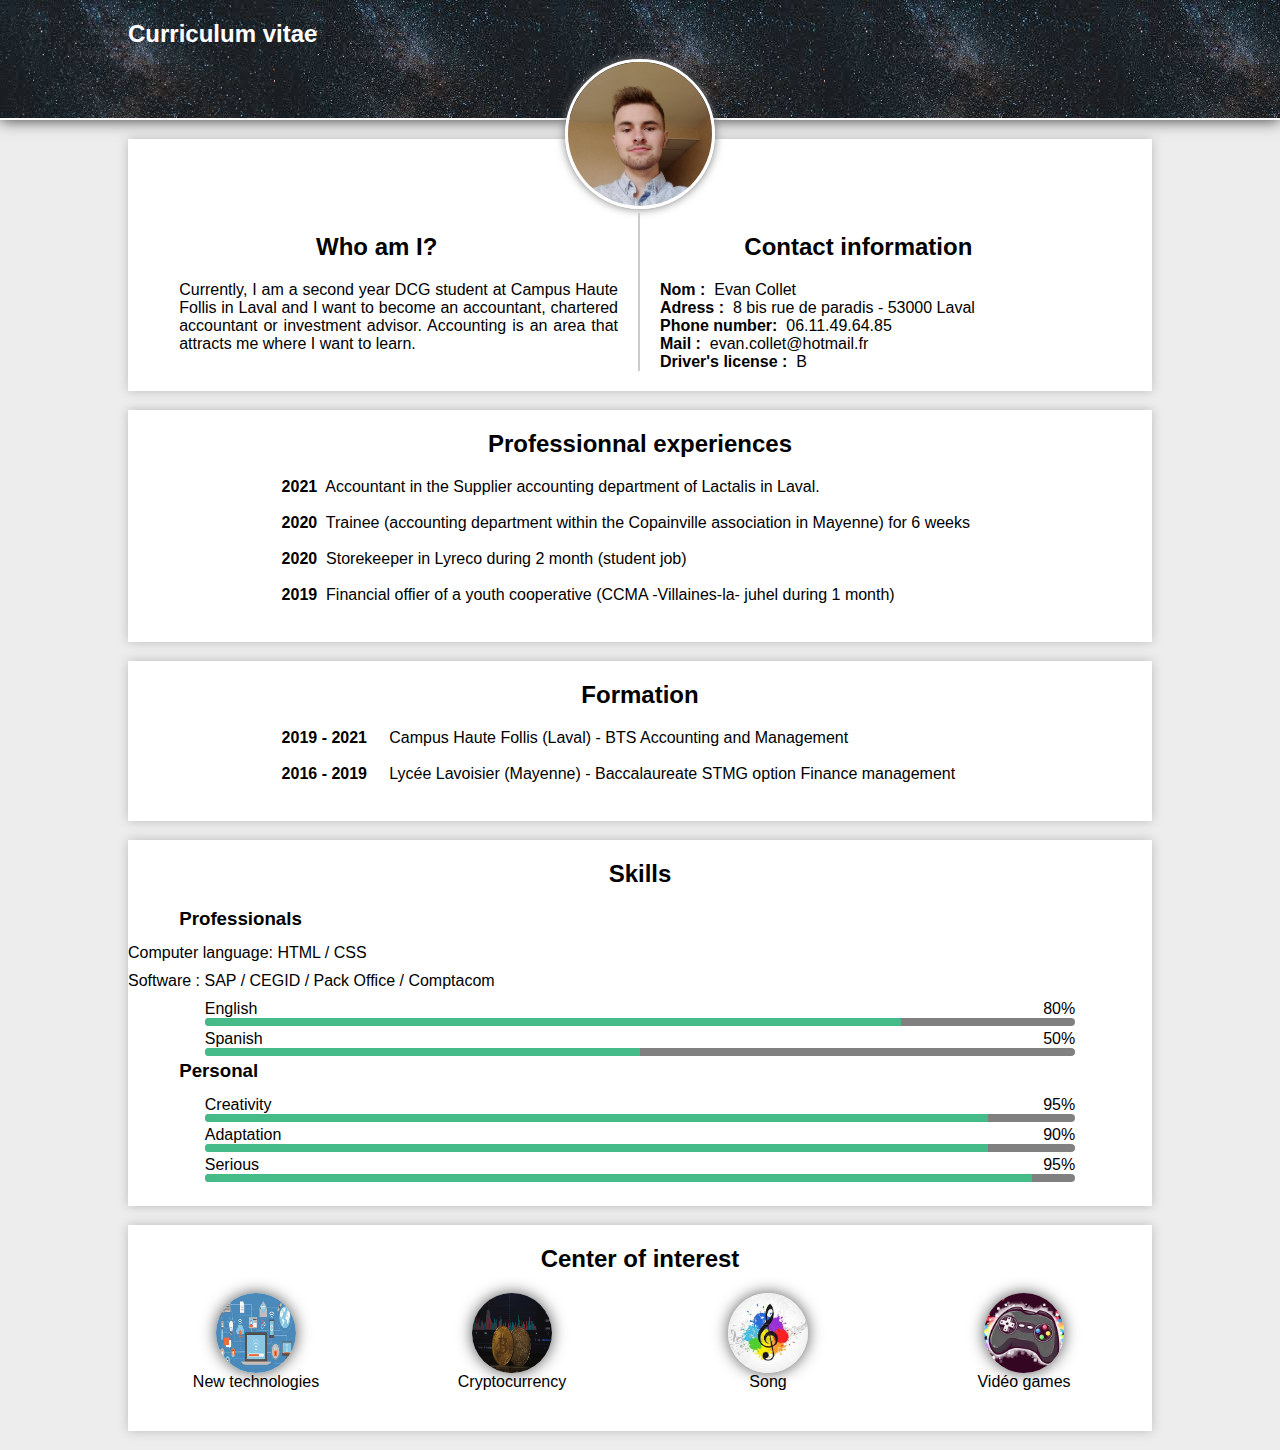
==== index.html @ a4a12fb4 "Rename cvanglais.html to index.html" ====
<!DOCTYPE html>
<html>
<head>
    <title>CV de Evan Collet</title>
    <meta charset="utf-8">
    <meta name="viewport"
          content="width=device-width, initial-scale=1, user-scalable=no">
    <link rel="stylesheet" href="anglaiscss.css">
</head>
<body>
    <header>
        <h1>Curriculum vitae</h1>
    </header>
    
    <section>
        <div class="photo">
            <img src="testcvv.jpg" alt="Photo-de-profil">
        </div>
        <div class="prez">
            <h2> Who am I?</h2>
            <p>Currently, I am a second year DCG student at Campus Haute Follis in Laval and I want to become an accountant, chartered accountant or investment advisor. Accounting is an area that attracts me where I want to learn.</p>
        </div>
        <div class="contact">
            <h2>Contact information</h2>
            <div class="contact-flex">
                <strong><p>Nom : </p></strong>
                   <p>&nbsp Evan Collet</p>
            </div>
            <div class="contact-flex">
                <strong><p>Adress : </p></strong>
                   <p>&nbsp  8 bis rue de paradis - 53000 Laval</p>
            </div>
            <div class="contact-flex">
                <strong><p>Phone number: </p></strong>
                   <p>&nbsp  06.11.49.64.85</p>
            </div>
            <div class="contact-flex">
               <strong> <p>Mail : </p> </strong>
                   <p>&nbsp  <a href="mailto:evan.collet@hotmail.fr">evan.collet@hotmail.fr</a></p>
            </div>
            <div class="contact-flex">
                <strong><p>Driver's license : </p></strong>
                   <p>&nbsp  B</p>
            </div>
            
        </div>
    </section>
    
    <section>
        <h2> Professionnal experiences</h2>
            <div class="exp-desc">
                <p><strong>2021</strong>&nbsp Accountant in the Supplier accounting department of Lactalis in Laval.</p></br>
            </div>
            
            <div class="exp-desc">
                <p><strong>2020</strong>&nbsp Trainee (accounting department within the Copainville association in Mayenne) for 6 weeks</p></br>
            </div>
            <div class="exp-desc">
                <p><strong>2020</strong>&nbsp Storekeeper in Lyreco during 2 month (student job) </p></br>
            </div>
        <div class="exp-desc">
       <p><strong>2019</strong>&nbsp Financial offier of a youth cooperative (CCMA -Villaines-la- juhel during 1 month) </p></br>
    </div>
    </section>
    
    <section>
        <h2>Formation</h2>
            <div class="exp-info">
                <p> <strong> 2019 - 2021 </strong> &nbsp &nbsp Campus Haute Follis (Laval) - BTS Accounting and Management </p></br>
            </div>
            <div class="exp-info">
                <p> <strong> 2016 - 2019 </strong> &nbsp &nbsp Lycée Lavoisier (Mayenne) - Baccalaureate STMG option Finance management</p></br>
            </div>
    </section>
    
    <section>
        <h2> Skills</h2>
        <h3 class="h3gauche">Professionals</h3></br></br>
        <div class="comp">
            <p> Computer language: HTML / CSS</p>
        </div>
        <div class="comp">
            <p> Software : SAP / CEGID / Pack Office / Comptacom </p>
        </div>
        <div class="comp2">
            <p>English</p>
            <p>80%</p>
            <div class="conteneur-barre2"><span class="barre c50"></span></div>
        </div>
        <div class="comp2">
            <p>Spanish</p>
            <p>50%</p>
            <div class="conteneur-barre2"><span class="barre c40"></span></div>
        </div>
        <h3 class="h3gauche">Personal</h3></br></br>
        <div class="comp2">
            <p>Creativity</p>
            <p>95%</p>
            <div class="conteneur-barre2"><span class="barre c90"></span></div>
        </div>
        <div class="comp2">
            <p>Adaptation</p>
            <p>90%</p>
            <div class="conteneur-barre2"><span class="barre c85"></span></div>
        </div>
        <div class="comp2">
            <p>Serious</p>
            <p>95%</p>
            <div class="conteneur-barre2"><span class="barre c95"></span></div>
        </div>

    </section>
    
    <section>
        <h2>Center of interest</h2>
        
        <figure class="interet">
            <img src="tech.jpg" alt="Technologie">
            <figcaption>New technologies</figcaption>
        </figure>
        <figure class="interet">
            <img src="crypto.jpg" alt="Crypto">
            <figcaption>Cryptocurrency</figcaption>
        </figure>
        <figure class="interet">
            <img src="musique.jpg" alt="musique">
            <figcaption>Song</figcaption>
        </figure>
        <figure class="interet">
            <img src="game.jpg" alt="Gaming">
            <figcaption>Vidéo games</figcaption>
        </figure>
        
    </section>
</body>
</htlm>
---- anglaiscss.css ----
/*STYLES GENERAUX*/
*
{
    font-family: Avenir, sans-serif;
    padding: 0px;
    margin: 0px;
    text-align: justify;
    box-sizing: border-box;
}
body
{
    background: #ededed;
}

p
{
    font-size: 1,2em;
    line-height: 1,5em;
}
a
{
    text-decoration: none;
    color: #000;
}
h2
{
text-align: center;
}

/*HEADER & FOOTER*/
header, footer{
    width: 100%;
    padding: 20px 0px;
    background: url("ciel.jpg");
    box-shadow: 0px 0px 15px #333;
}
header{
    border-bottom: 2px solid #fff;
    height: 120px;
}
header h1{
    color: white;
    font-size: 1.5em;
    width: 90%;
    margin: 0 auto;
}

footer{
    border-top: 2px solid #fff;
}
footer p{
    width: 90%;
    margin: 0 auto;
    color: #fff;
    text-align: center;
}
footer a{
    color: #fff;
}

/*SECTIONS*/
section{
    display: flex; 
    flex-flow: row wrap;
    justify-content: center;
    width: 1000%;
    padding-bottom: 20px;
    margin: 19px auto;
    box-shadow: 0px 0px 10px #bbb;
    background-color: #fff;

}

section h2{
    margin: 20px 0;
    width: 90%;
}
section > div{
    width: 900%;
}

/*SECTION*/
.photo{
    text-align: center;
}
.photo img{
    width: 150px;
    height: 150px;
    border: 3px solid #fff;
    box-shadow: 0px 0px 10px #777;
    border-radius: 50%;
    margin-top: -80px;
}
.prez{
    border-bottom: 2px dashed #ccc;
}
.prez a{
    display: block;
    text-align: center;
    padding: 10px;
    margin: 10px auto 30px auto;
    color: #fff;
    background-color: #EA0;
    box-shadow: 0px 0px 10px #ccc;
    border-radius: 5px;
}
.contact-flex{
    display: flex;
    flex-flow: row wrap;
    align-items: center;
}
.contact-flex p:first-child{
    flex: 0 0 40%;
}
.contact-flex p:last-child{
    flex: 0 0 60%;
}
.social{
    display: flex;
    justify-content: space-around;
    margin: 10px auto 0px auto;
}
.social img{
    width: 40px;
    height: 40px;
}

/*SECTION EXP ET FORMATION*/
.exp
{
    display: flex;
    flex-flow: row wrap;
    border-bottom: 1px solid #bbb;
    padding-bottom: 10px;
    margin-bottom: 10px;
    width:90%;
    margin-left: 1px;
}
.exp-info{
    display: flex;
    flex-flow: column wrap;
}
.exp-logo{
    flex: 0 0 20%;
    max-width: 75px;
}
.exp-info{
    flex: 0 0 70%;
    margin-left: auto;
}
.exp img{
    width: 70%;
}
.exp h3{
    font-size:  1.2em;
}
.exp h4{
    font-size:  1em;
    font-weight: normal;
}
.exp-desc
{
width: 85%;
}

/*SECTION COMPETENCES*/
.h3gauche{
    width: 90%;
}
.comp{
    display:flex;
    flex-flow: row wrap;
    margin-bottom: 10px;
}
.comp p{
    flex: 0 0 80%;
}
.conteneur-barre{
    flex: 0 0 60%;
    border-radius: 5px;
    background-color: grey;
    border-bottom: 1px ridge grey;
}
.barre{
    display: block;
    height: 100%;
    border-top-left-radius: 5px;
    border-bottom-left-radius: 5px;
}
.c85{
    width: 90%;
    background-color: #4B8;
}
.c90{
    width: 90%;
    background-color: #4B8;
}
.c95
{
width: 95%;
background-color: #4B8;
}
.c50
{
width: 80%;
background-color: #4B8;

}
.c40
{
width: 50%;
background-color: #4B8;
}

}
.comp
{
width: 85%;
}
.comp2{
    display: flex;
    flex-flow: row wrap;
    justify-content: space-between;
    width: 85%;
}
.conteneur-barre2{
    flex: 0 0 100%;
    height: 0.5em;
    margin-bottom: 0.25em;
    border-radius: 5px;
    background-color: grey;
}


/*SECTION INTERETS*/
.interet{
    flex: 0 1 50%;
    display: flex;
    flex-flow: column wrap;
    align-items: center;
    margin-bottom: 20px;
}
.interet img{
    width: 80px;
    height: 80px;
    border-radius: 50%;
    box-shadow: 0px 0px 15px #555;
}

/*VERSION BUREAU DU CV*/
@media screen and (min-width: 980px){
    section{
        width: 80%;
        box-shadow: 0px 0px 10px #bbb;
    }
    a:hover{
        color: #EA0;
    }
    header h1{
        width: 80%;
    }
    .prez, .contact{
        flex: 0 0 45%;
    }
    .prez{
        border-bottom: none;
        border-right: 2px solid #ccc;
        padding-right: 20px;
        margin-left: auto;
    }
    .contact{
        padding-left: 20px;
        margin-right: auto;
    }
    .prez a{
        border: 2px solid transparent;
    }
    .prez a:hover{
        color: #f28835;
        background-color: #fff;
        border: 2px solid #f28835;
        box-shadow: 0px 0px 20px #666;
    }
    .exp-logo{
        flex: 0 0 10%;
    }
    .exp-info, .exp-desc{
        flex: 0 0 85%;
        margin-left: auto;
        width: 85%;
    }
    .interet{
        flex: 0 1 25%;
    }
}
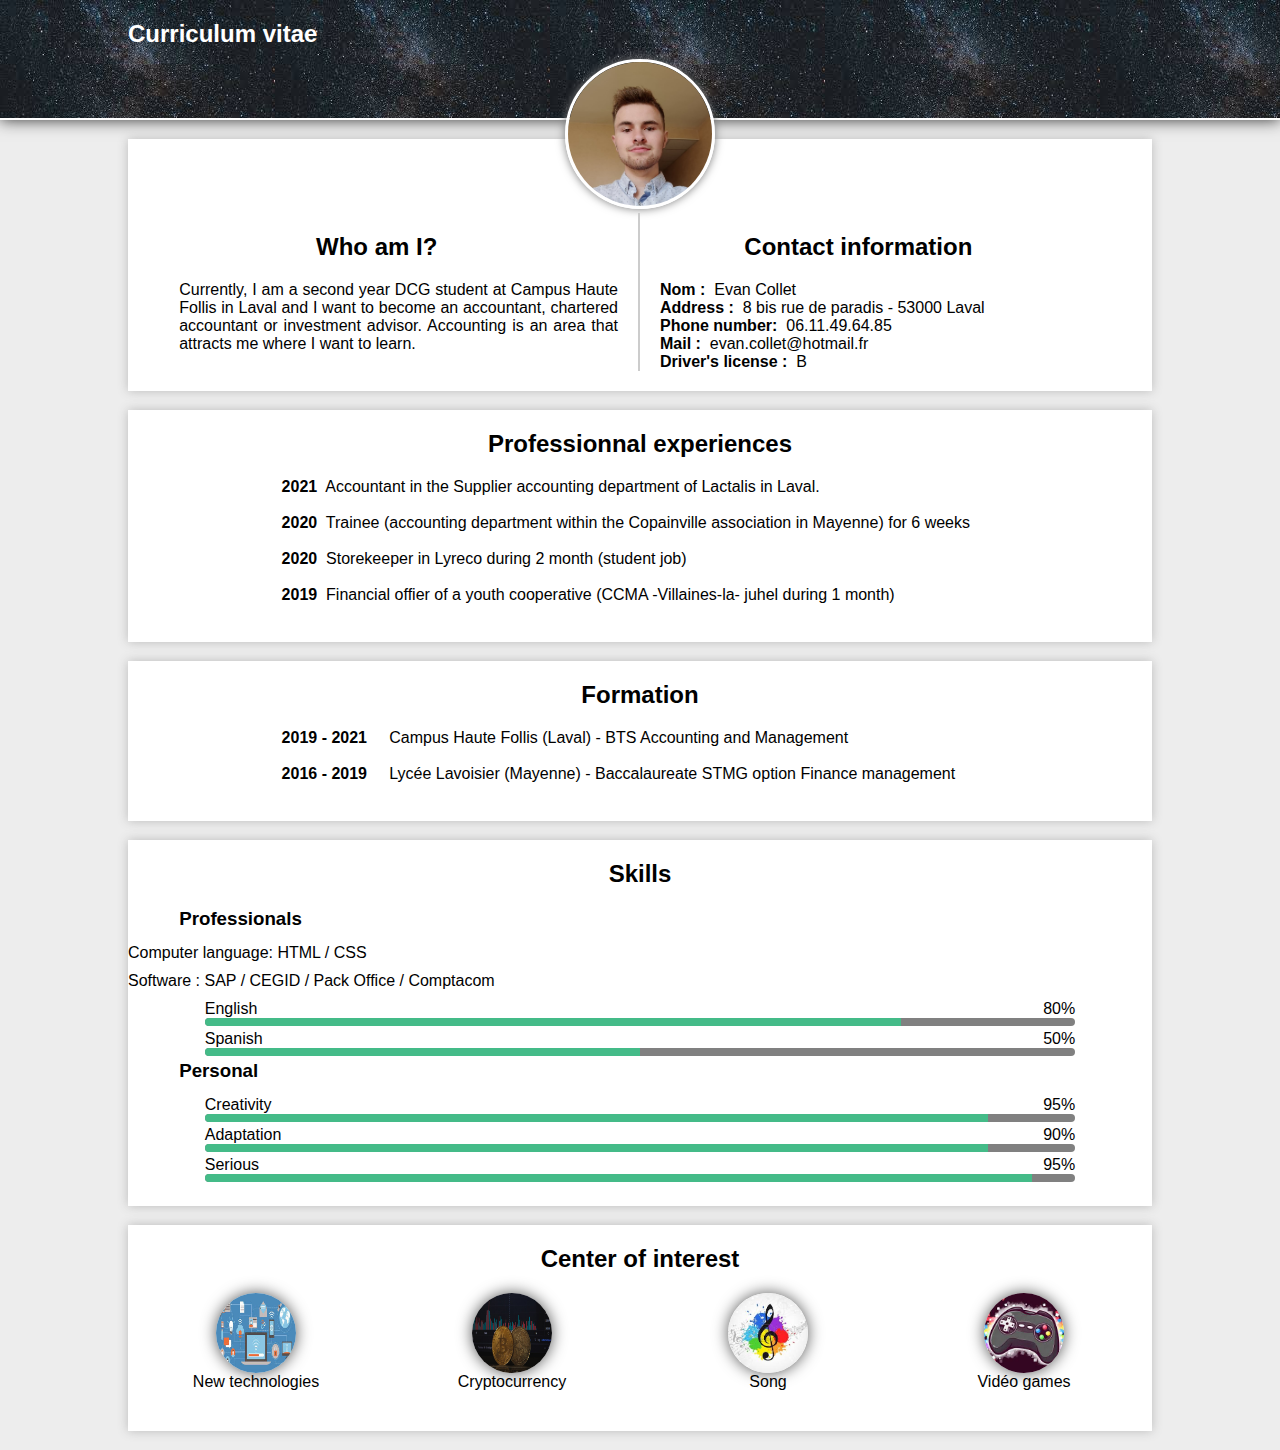
==== commit 1bab4980: "Update index.html" ====
--- a/index.html
+++ b/index.html
@@ -27,7 +27,7 @@
                    <p>&nbsp Evan Collet</p>
             </div>
             <div class="contact-flex">
-                <strong><p>Adress : </p></strong>
+                <strong><p>Address : </p></strong>
                    <p>&nbsp  8 bis rue de paradis - 53000 Laval</p>
             </div>
             <div class="contact-flex">
--- a/anglaiscss.css
+++ b/anglaiscss.css
@@ -171,6 +171,7 @@
     display:flex;
     flex-flow: row wrap;
     margin-bottom: 10px;
+    margin-right: 50%;
 }
 .comp p{
     flex: 0 0 80%;
@@ -293,4 +294,4 @@
         flex: 0 1 25%;
     }
 }
- + 
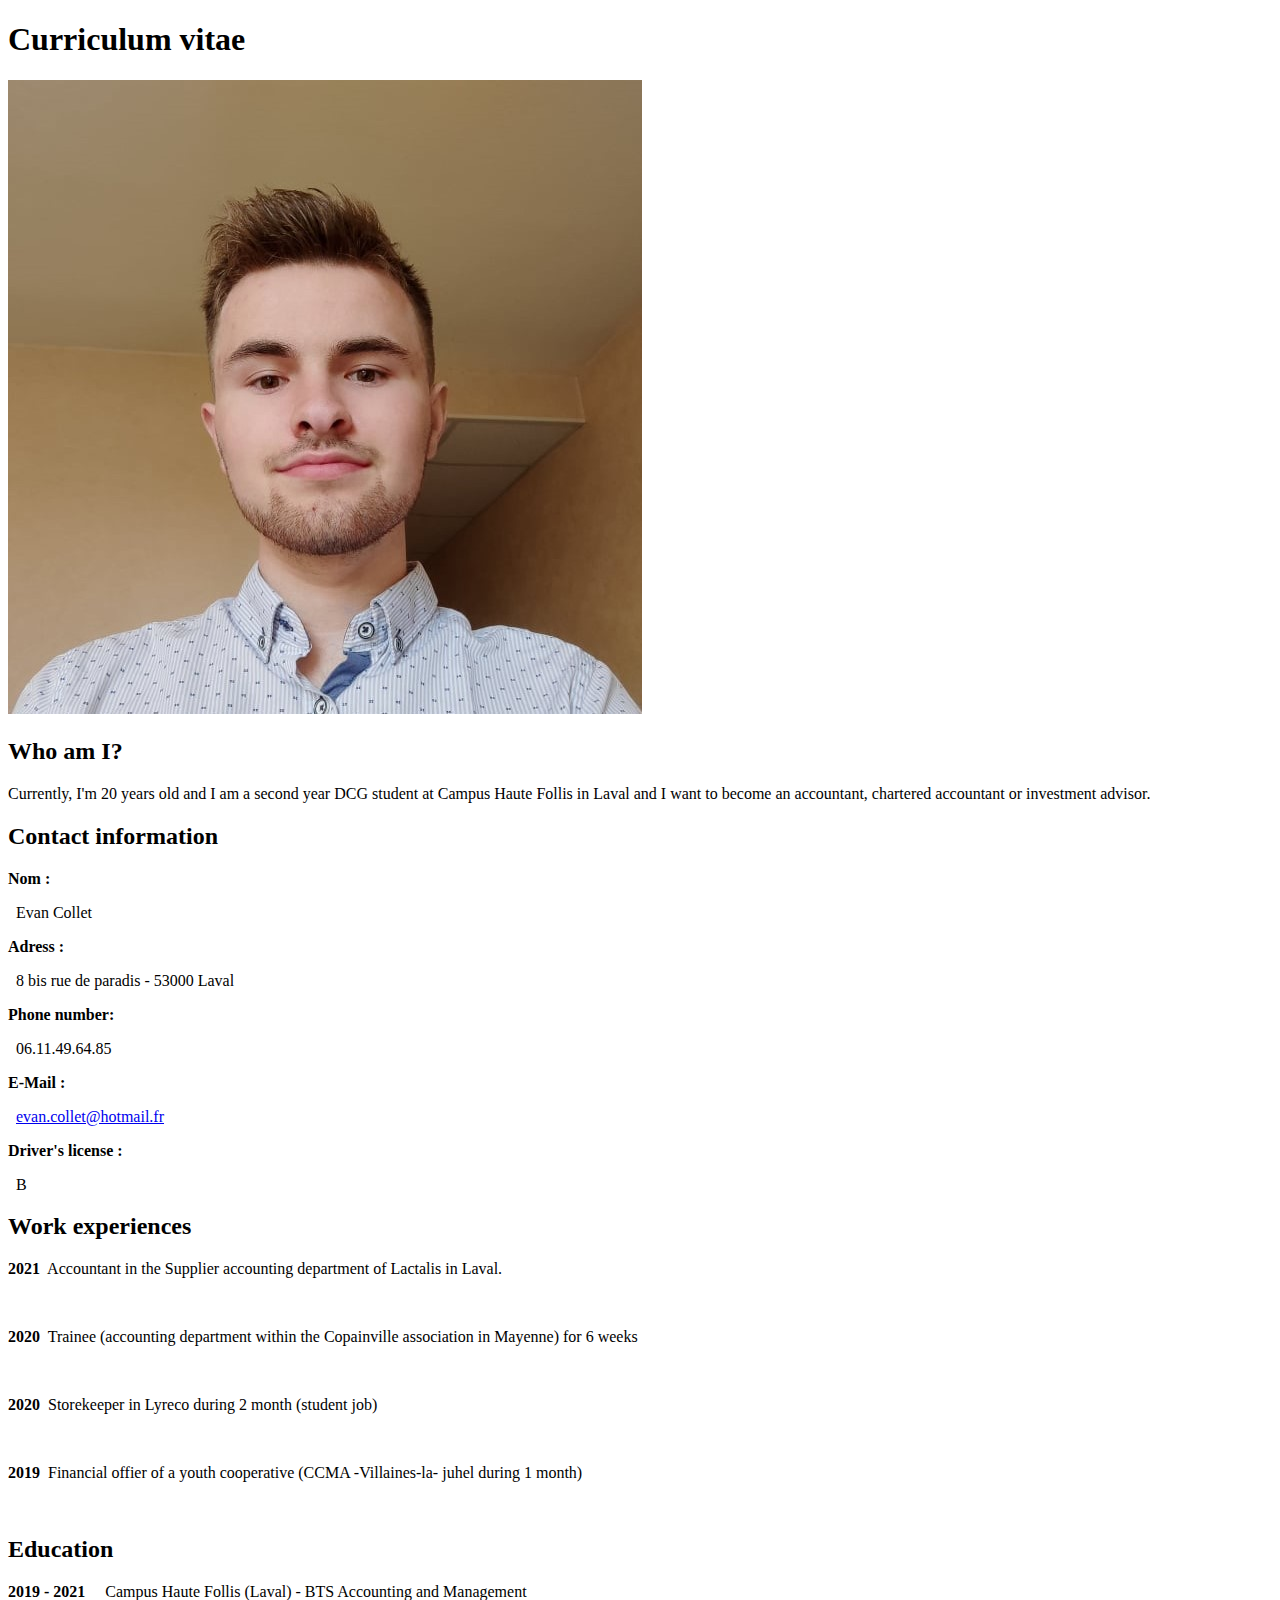
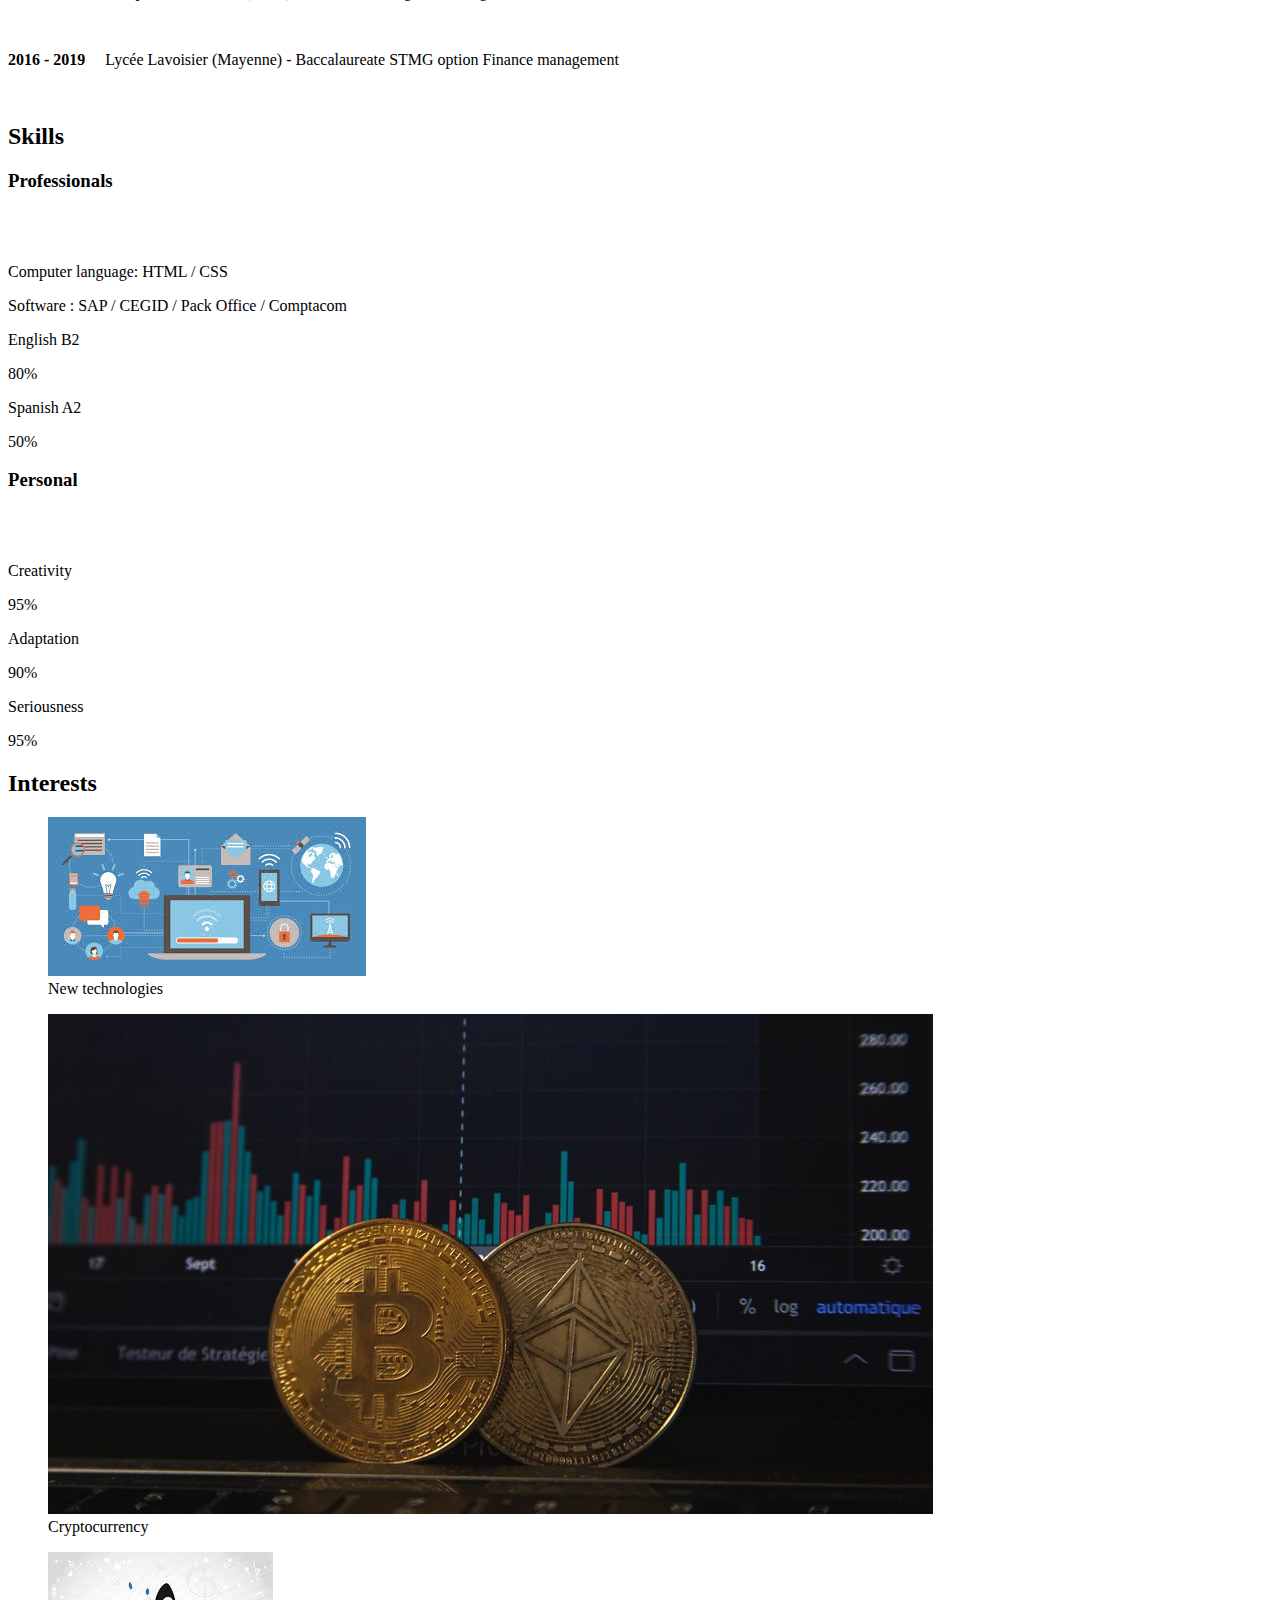
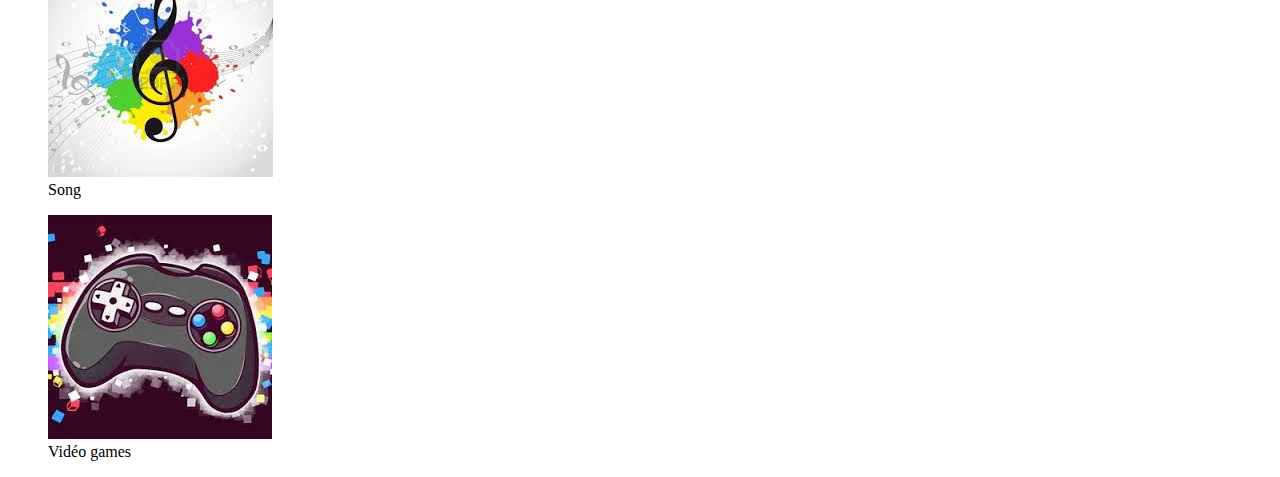
==== commit 6a73147c: "Rename cvanglais.html to index.html" ====
--- a/index.html
+++ b/index.html
@@ -18,7 +18,7 @@
         </div>
         <div class="prez">
             <h2> Who am I?</h2>
-            <p>Currently, I am a second year DCG student at Campus Haute Follis in Laval and I want to become an accountant, chartered accountant or investment advisor. Accounting is an area that attracts me where I want to learn.</p>
+            <p>Currently, I'm 20 years old and I am a second year DCG student at Campus Haute Follis in Laval and I want to become an accountant, chartered accountant or investment advisor.</p>
         </div>
         <div class="contact">
             <h2>Contact information</h2>
@@ -27,7 +27,7 @@
                    <p>&nbsp Evan Collet</p>
             </div>
             <div class="contact-flex">
-                <strong><p>Address : </p></strong>
+                <strong><p>Adress : </p></strong>
                    <p>&nbsp  8 bis rue de paradis - 53000 Laval</p>
             </div>
             <div class="contact-flex">
@@ -35,7 +35,7 @@
                    <p>&nbsp  06.11.49.64.85</p>
             </div>
             <div class="contact-flex">
-               <strong> <p>Mail : </p> </strong>
+               <strong> <p>E-Mail : </p> </strong>
                    <p>&nbsp  <a href="mailto:evan.collet@hotmail.fr">evan.collet@hotmail.fr</a></p>
             </div>
             <div class="contact-flex">
@@ -47,7 +47,7 @@
     </section>
     
     <section>
-        <h2> Professionnal experiences</h2>
+        <h2> Work experiences</h2>
             <div class="exp-desc">
                 <p><strong>2021</strong>&nbsp Accountant in the Supplier accounting department of Lactalis in Laval.</p></br>
             </div>
@@ -64,7 +64,7 @@
     </section>
     
     <section>
-        <h2>Formation</h2>
+        <h2>Education</h2>
             <div class="exp-info">
                 <p> <strong> 2019 - 2021 </strong> &nbsp &nbsp Campus Haute Follis (Laval) - BTS Accounting and Management </p></br>
             </div>
@@ -83,12 +83,12 @@
             <p> Software : SAP / CEGID / Pack Office / Comptacom </p>
         </div>
         <div class="comp2">
-            <p>English</p>
+            <p>English B2</p>
             <p>80%</p>
             <div class="conteneur-barre2"><span class="barre c50"></span></div>
         </div>
         <div class="comp2">
-            <p>Spanish</p>
+            <p>Spanish A2</p>
             <p>50%</p>
             <div class="conteneur-barre2"><span class="barre c40"></span></div>
         </div>
@@ -104,7 +104,7 @@
             <div class="conteneur-barre2"><span class="barre c85"></span></div>
         </div>
         <div class="comp2">
-            <p>Serious</p>
+            <p>Seriousness</p>
             <p>95%</p>
             <div class="conteneur-barre2"><span class="barre c95"></span></div>
         </div>
@@ -112,7 +112,7 @@
     </section>
     
     <section>
-        <h2>Center of interest</h2>
+        <h2>Interests</h2>
         
         <figure class="interet">
             <img src="tech.jpg" alt="Technologie">
